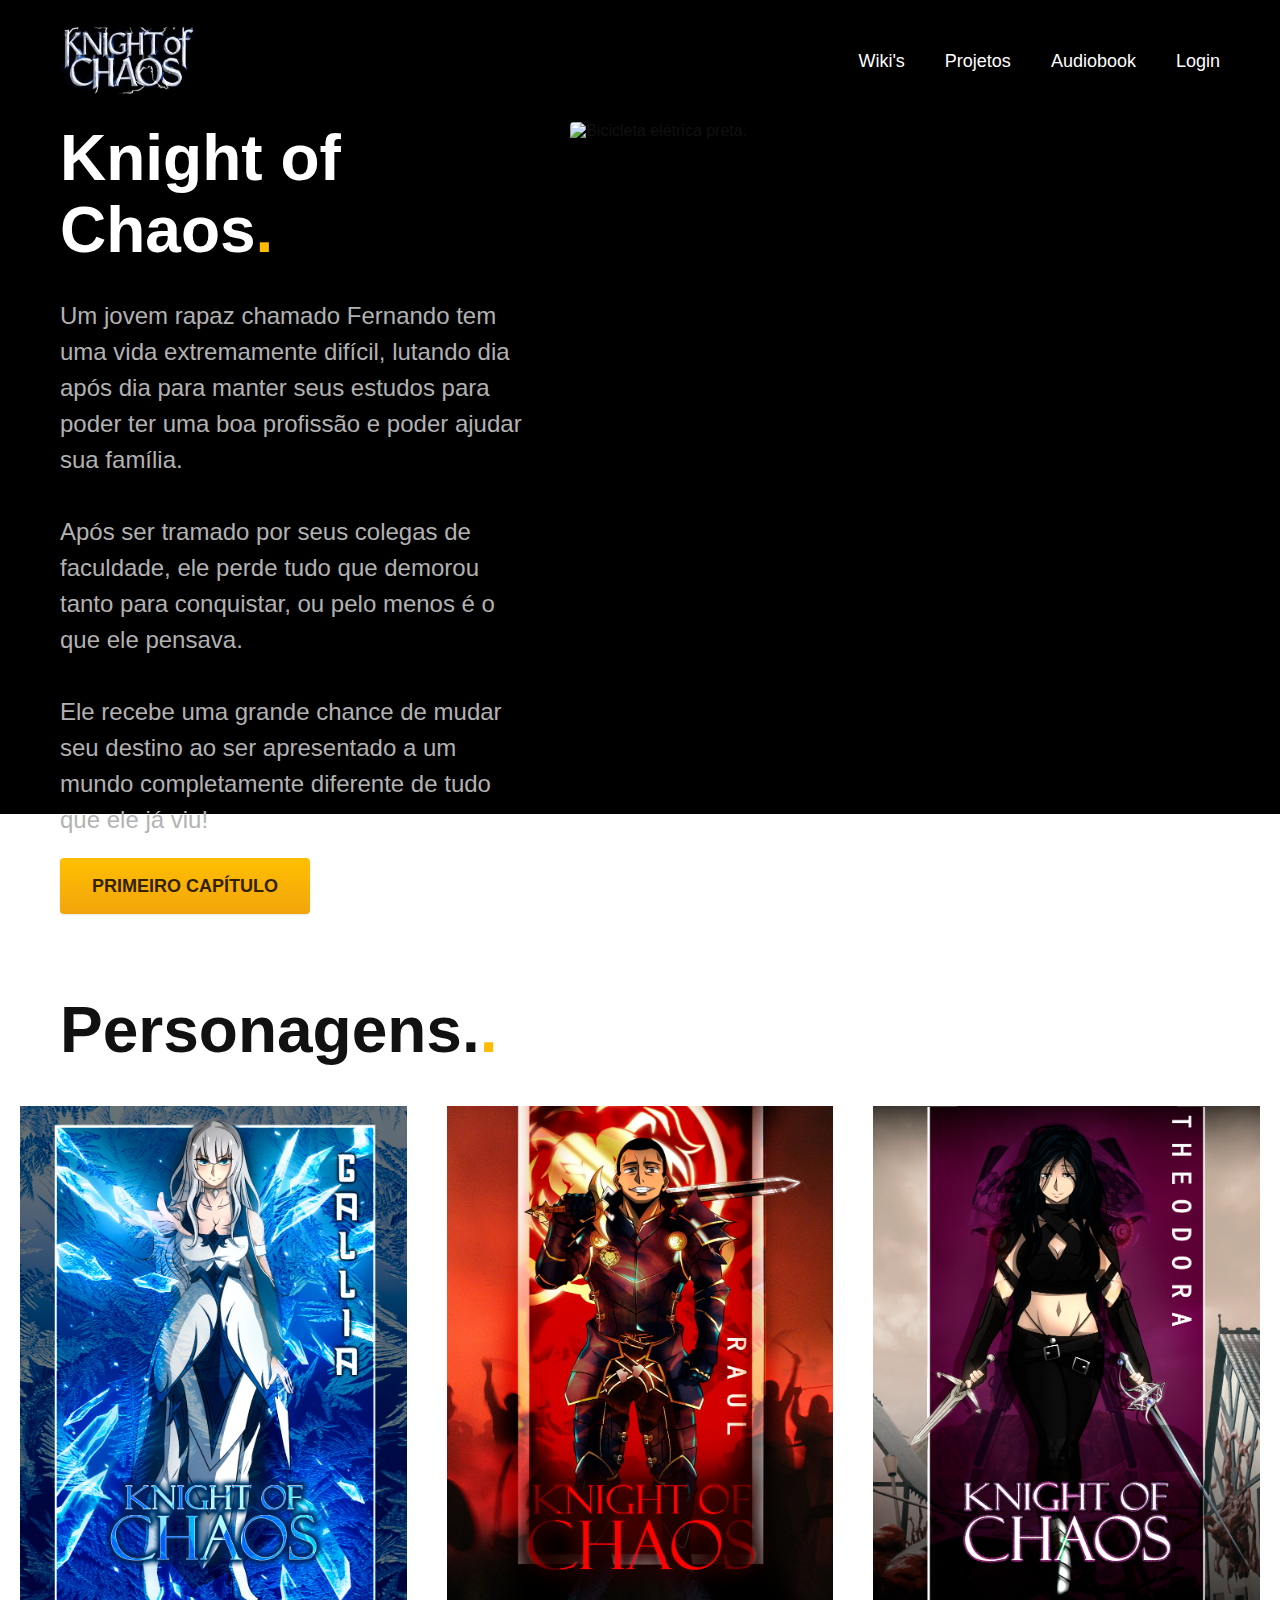
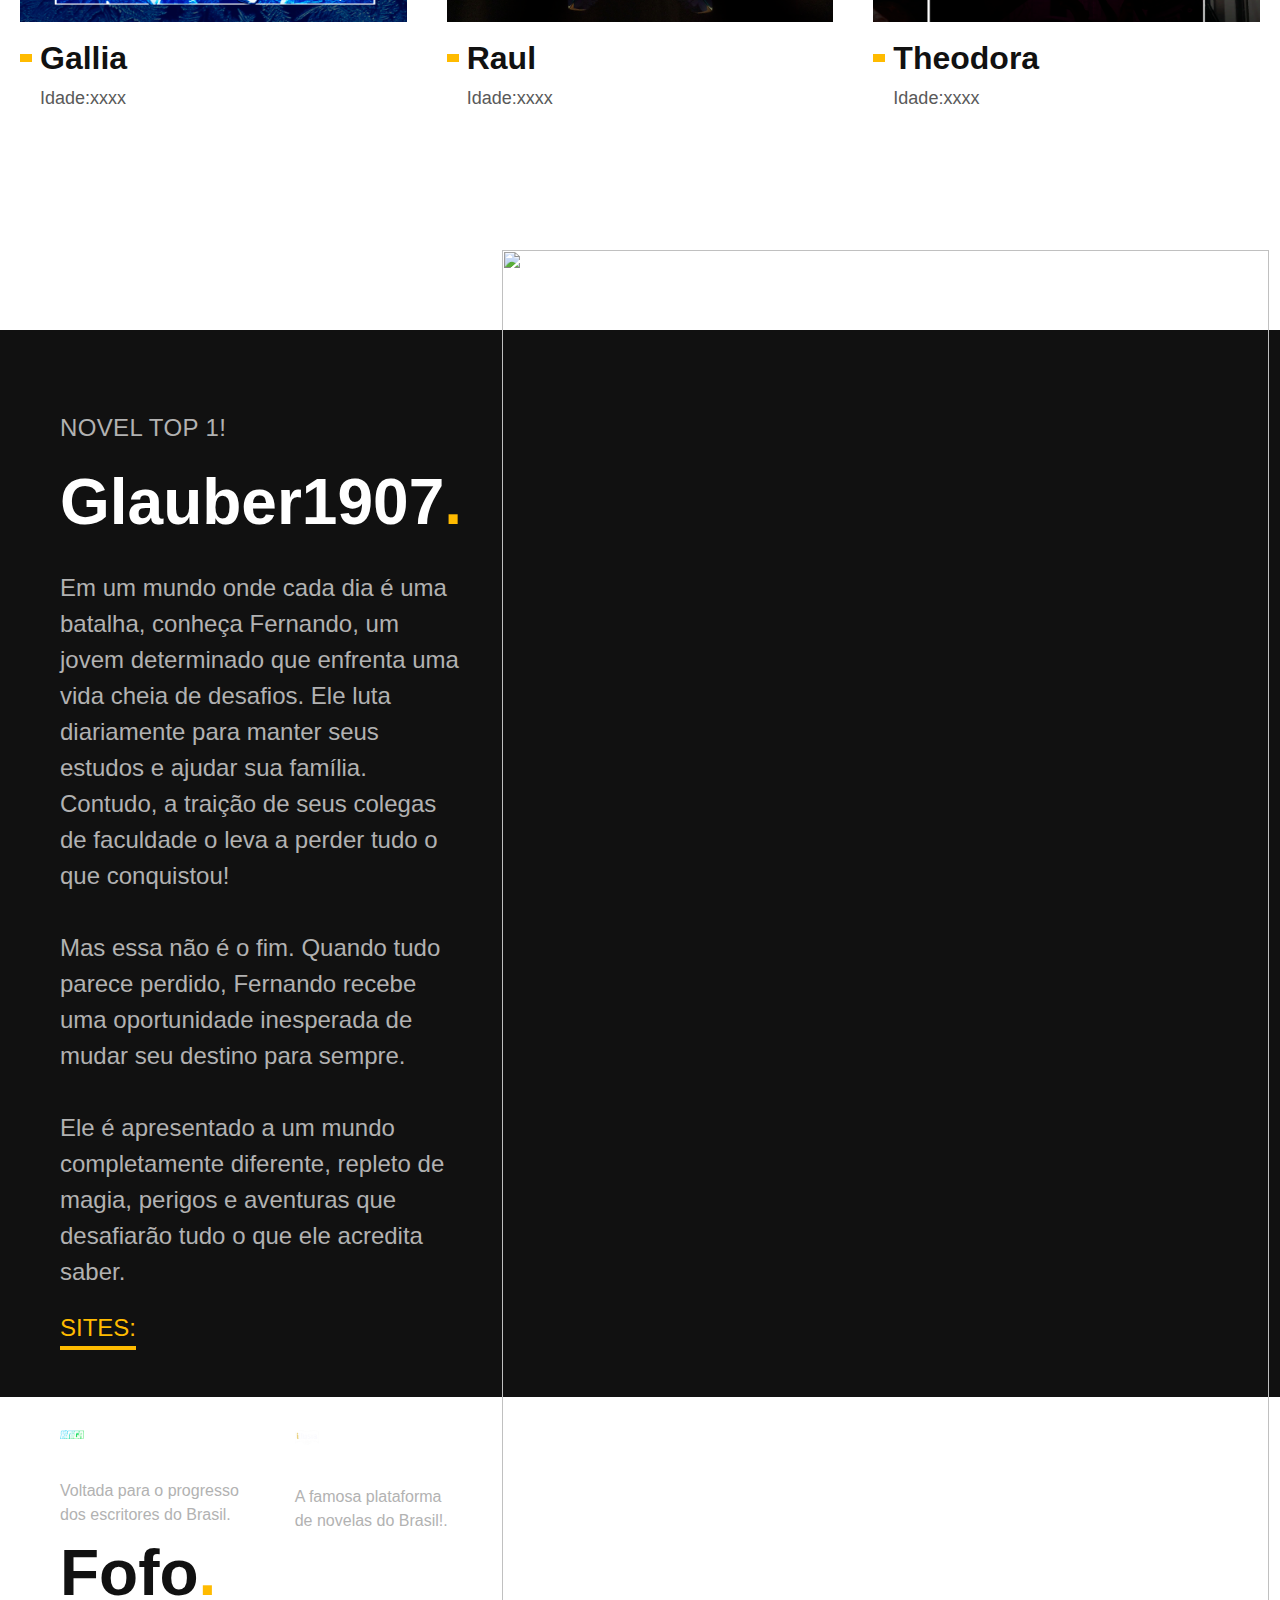
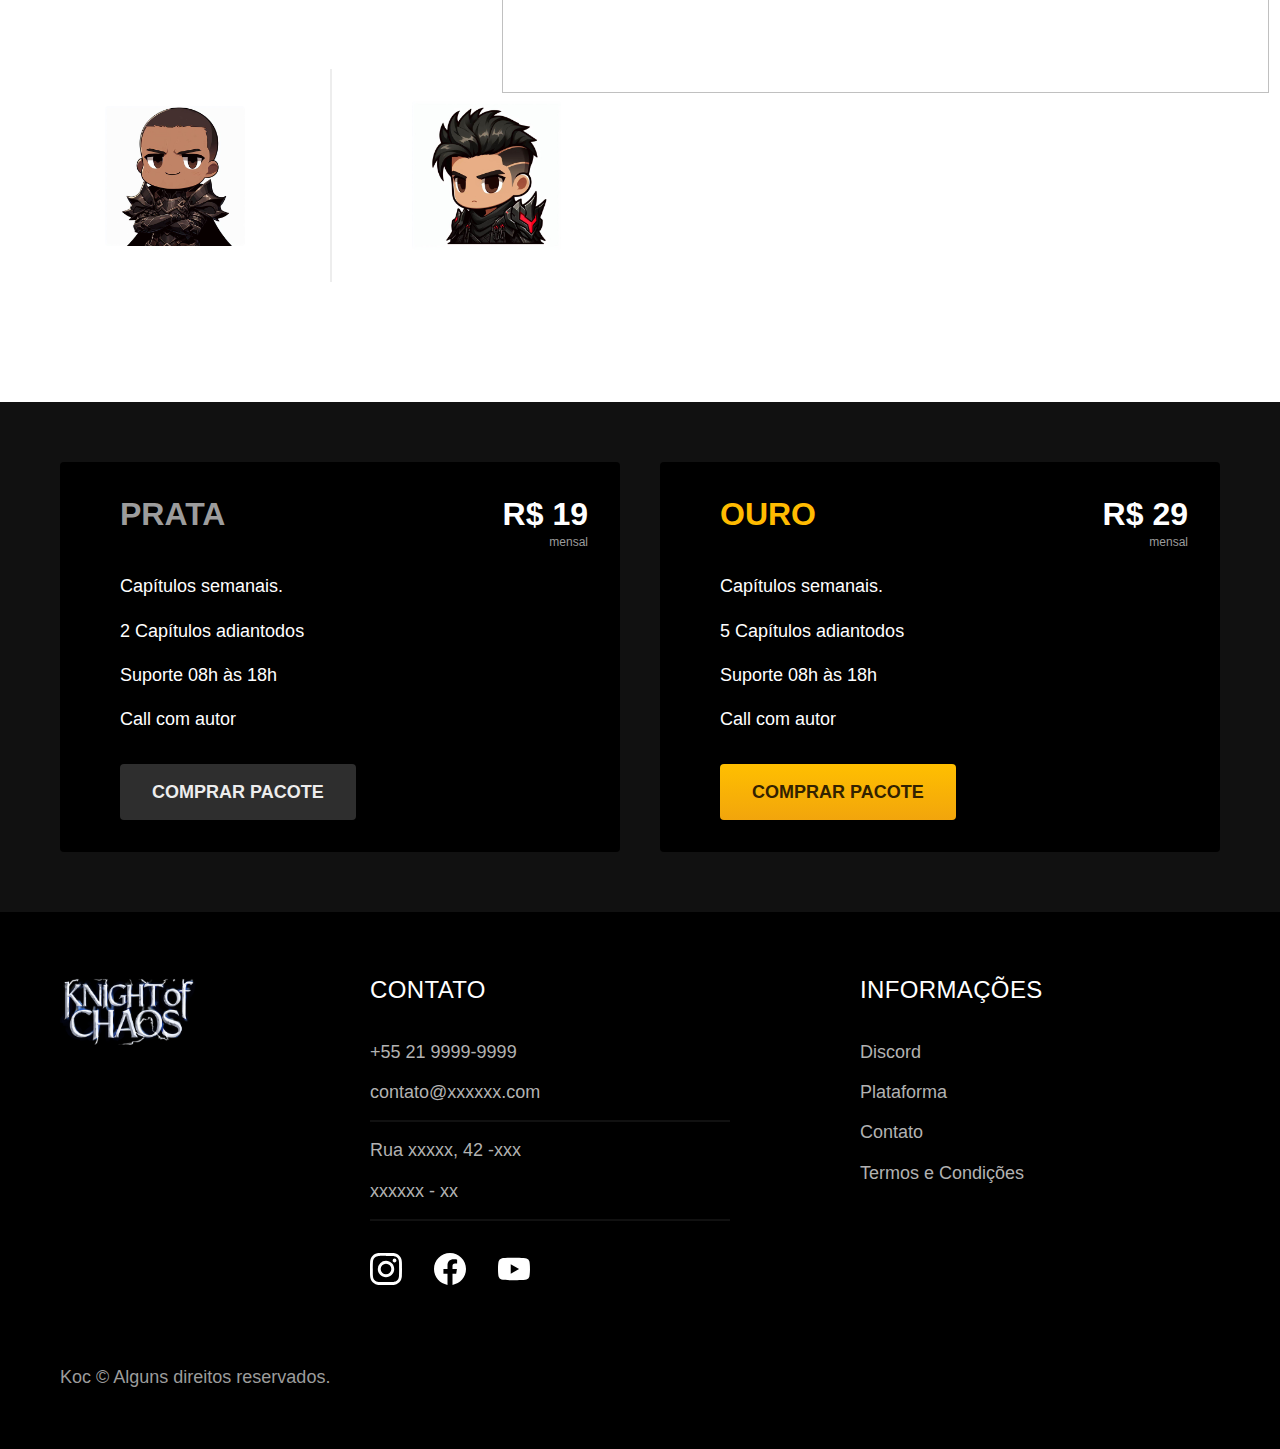
==== Arruda-front/index.html @ e704e126 "RESPONSIVO" ====
<!DOCTYPE html>
<html lang="pt-br">

<head>
  <meta charset="UTF-8">
  <meta name="viewport" content="width=device-width, initial-scale=1.0">

  <title>KOC</title>
  <meta name="description" content="Bicicletas elétricas de alta precisão e qualidade, feitas sob medida para o cliente. Explore o mundo na sua velocidade com a Bikcraft.">

  <link rel="preload" href="./css/style.css" as="style">
  <link rel="stylesheet" href="./css/style.css">
</head>

<body>
  <header class="header-bg">
    <div class="header container">
      <a href="./">
        <img src="img/KnightOfChaosLogo-2 (1).png" width="136" height="32" alt="Bikcraft">
      </a>

      <nav aria-label="primaria">
        <ul class="header-menu font-1-m cor-0">
          <li><a href="./wikis.html">Wiki's</a></li>
          <li><a href="./projetos.html">Projetos</a></li>
          <li><a href="./audiobook.html">Audiobook</a></li>
          <li><a href="./login.html"> Login</a></li>
        </ul>
      </nav>
    </div>
  </header>

  <main class="introducao-bg">
    <div class="introducao container">
      <div class="introducao-conteudo">
        <h1 class="font-1-xxl cor-0">Knight of Chaos<span class="cor-p1">.</span></h1>
        <p class="font-2-l cor-5">Um jovem rapaz chamado Fernando tem uma vida extremamente difícil, lutando dia após dia para manter seus estudos para poder ter uma boa profissão e poder ajudar sua família.
<br><br>
          Após ser tramado por seus colegas de faculdade, ele perde tudo que demorou tanto para conquistar, ou pelo menos é o que ele pensava.
          <br><br>
          Ele recebe uma grande chance de mudar seu destino ao ser apresentado a um mundo completamente diferente de tudo que ele já viu!</p>
        <a class="botao" href="https://illusia.com.br/story/koc-knight-of-chaos/koc-capitulo-01/">Primeiro capítulo</a>
      </div>
      <picture>
        <source media="(max-width: 800px)" srcset="">
        <img src="img/KnightOfChaosCapafix2.png" width="1280" height="1600" alt="Bicicleta elétrica preta.">
      </picture>
    </div>
  </main>

  <article class="bac-lista">
    <h2 class="container font-1-xxl">Personagens.<span class="cor-p1">.</span></h2>

    <ul>
      <li>
        <a href="./Gallia.html">
          <img src="img/gallia_2_1_pronto.png" alt="Bicicleta preta" width="920" height="1040">
          <h3 class="font-1-xl">Gallia</h3>
          <span class="font-2-m cor-8">Idade:xxxx</span>
        </a>
      </li>
      <li>
        <a href="./Raul.html">
          <img src="img/pronto.png" alt="Bicicleta preta" width="920" height="1040">
          <h3 class="font-1-xl">Raul</h3>
          <span class="font-2-m cor-8">Idade:xxxx</span>
        </a>
      </li>
      <li>
        <a href="./theodora.html">
          <img src="img/theodora_-_pronto.png" width="920" height="1040">
          <h3 class="font-1-xl">Theodora</h3>
          <span class="font-2-m cor-8">Idade:xxxx</span>
        </a>
      </li>
    </ul>
  </article>

  <article class="tecnologia-bg">
    <div class="tecnologia container">
      <div class="tecnologia-conteudo">
        <span class="font-2-l-b cor-5">Novel top 1!</span>
        <h2 class="font-1-xxl cor-0">Glauber1907<span class="cor-p1">.</span></h2>
        <p class="font-2-l cor-5">Em um mundo onde cada dia é uma batalha, conheça Fernando, um jovem determinado que enfrenta uma vida cheia de desafios. Ele luta diariamente para manter seus estudos e ajudar sua família. Contudo, a traição de seus colegas de faculdade o leva a perder tudo o que conquistou!
<br><br>
          Mas essa não é o fim. Quando tudo parece perdido, Fernando recebe uma oportunidade inesperada de mudar seu destino para sempre.
          <br><br>
          Ele é apresentado a um mundo completamente diferente, repleto de magia, perigos e aventuras que desafiarão tudo o que ele acredita saber.</p>
        <a class="link" href="./bicicletas.html">Sites:</a>
        <div class="tecnologia-vantagens">
          <div>
            <img src="img/image copy.png" width="24" height="24" alt="">
            <h3 class="font-1-m cor-0">Kiniga</h3>
            <p class="font-2-s cor-5">Voltada para o progresso dos escritores do Brasil.</p>
          </div>
          <div>
            <img src="img/image.png" width="24" height="24" alt="">
            <h3 class="font-1-m cor-0">Illusia</h3>
            <p class="font-2-s cor-5">A famosa plataforma de novelas do Brasil!.</p>
          </div>
        </div>
      </div>
      <div class="tecnologia-imagem">
        <img src="img/Karol_totalmente_pronta.png" width="1200" height="1920" alt="">
      </div>
    </div>
  </article>

  <section class="parceiros" aria-label="Nossos Parceiros">
    <h2 class="container font-1-xxl">Fofo<span class="cor-p1">.</span></h2>

    <ul>
      <li><img src="img/Chibi_Raul.jpg" alt="Raul" width="140" height="38"></li>
      <li><img src="img/Chibi_Fernando.jpg" alt="fer" width="149" height="36"></li>
    </ul>
  </section>
  <article class="seguros-bg">
    <div class="seguros container">
      <div class="seguros-item">
        <h3 class="font-1-xl cor-6">PRATA</h3>
        <span class="font-1-xl cor-0">R$ 19 <span class="font-1-xs cor-6">mensal</span></span>
        <ul class="font-2-m cor-0">
          <li>Capítulos semanais.</li>
          <li> 2 Capítulos adiantodos</li>
          <li>Suporte 08h às 18h</li>
          <li>Call com autor</li>
        </ul>
        <a class="botao secundario" href="./orcamento.html">Comprar pacote</a>
      </div>

      <div class="seguros-item">
        <h3 class="font-1-xl cor-p1">OURO</h3>
        <span class="font-1-xl cor-0">R$ 29 <span class="font-1-xs cor-6">mensal</span></span>
        <ul class="font-2-m cor-0">
          <li>Capítulos semanais.</li>
          <li>5 Capítulos adiantodos</li>
          <li>Suporte 08h às 18h</li>
          <li>Call com autor</li>
        </ul>
        <a class="botao" href="./orcamento.html">Comprar pacote</a>
      </div>
    </div>
  </article>

  <footer class="footer-bg">
    <div class="footer container">
      <img src="img/KnightOfChaosLogo-2 (1).png" width="136" height="32" alt="Bikcraft">
      <div class="footer-contato">
        <h3 class="font-2-l-b cor-0">Contato</h3>
        <ul class="font-2-m cor-5">
          <li><a href="tel:+552199999999">+55 21 9999-9999</a></li>
          <li><a href="xxxxxxxx@xxxxx.com">contato@xxxxxx.com</a></li>
          <li>Rua xxxxx, 42 -xxx</li>
          <li>xxxxxx - xx</li>
        </ul>
        <div class="footer-redes">
          <a href="./">
            <img src="./img/redes/instagram.svg" width="32" height="32" alt="Instagram">
          </a>
          <a href="./">
            <img src="./img/redes/facebook.svg" width="32" height="32" alt="Facebook">
          </a>
          <a href="./">
            <img src="./img/redes/youtube.svg" width="32" height="32" alt="Youtube">
          </a>
        </div>
      </div>
      <div class="footer-informacoes">
        <h3 class="font-2-l-b cor-0">Informações</h3>
        <nav>
          <ul class="font-1-m cor-5">
            <li><a href="./Discord.html">Discord</a></li>
            <li><a href="./Plataforma.html">Plataforma</a></li>
            <li><a href="./contato.html">Contato</a></li>
            <li><a href="./termos.html">Termos e Condições</a></li>
          </ul>
        </nav>
      </div>
      <p class="footer-copy font-2-m cor-6">Koc © Alguns direitos reservados.</p>
    </div>
  </footer>
</body>

</html>
---- Arruda-front/css/style.css ----
@import "./global/global.css";
@import "./utilidades/tipografia.css";
@import "./utilidades/cores.css";

@import "./global/header.css";
@import "./global/footer.css";

/* Utilidades */
@import "./utilidades/componentes.css";
@import "./utilidades/formulario.css";

/* Home */
@import "./home/introducao.css";
@import "./home/tecnologia.css";
@import "./home/parceiros.css";
@import "./home/depoimento.css";

/* Bicicletas */
@import "./bac/bac-lista.css";


/* Seguros */
@import "pacote/pacote.css";
---- Arruda-front/css/style.css ----
@import "./global/global.css";
@import "./utilidades/tipografia.css";
@import "./utilidades/cores.css";

@import "./global/header.css";
@import "./global/footer.css";

/* Utilidades */
@import "./utilidades/componentes.css";
@import "./utilidades/formulario.css";

/* Home */
@import "./home/introducao.css";
@import "./home/tecnologia.css";
@import "./home/parceiros.css";
@import "./home/depoimento.css";

/* Bicicletas */
@import "./bac/bac-lista.css";


/* Seguros */
@import "pacote/pacote.css";
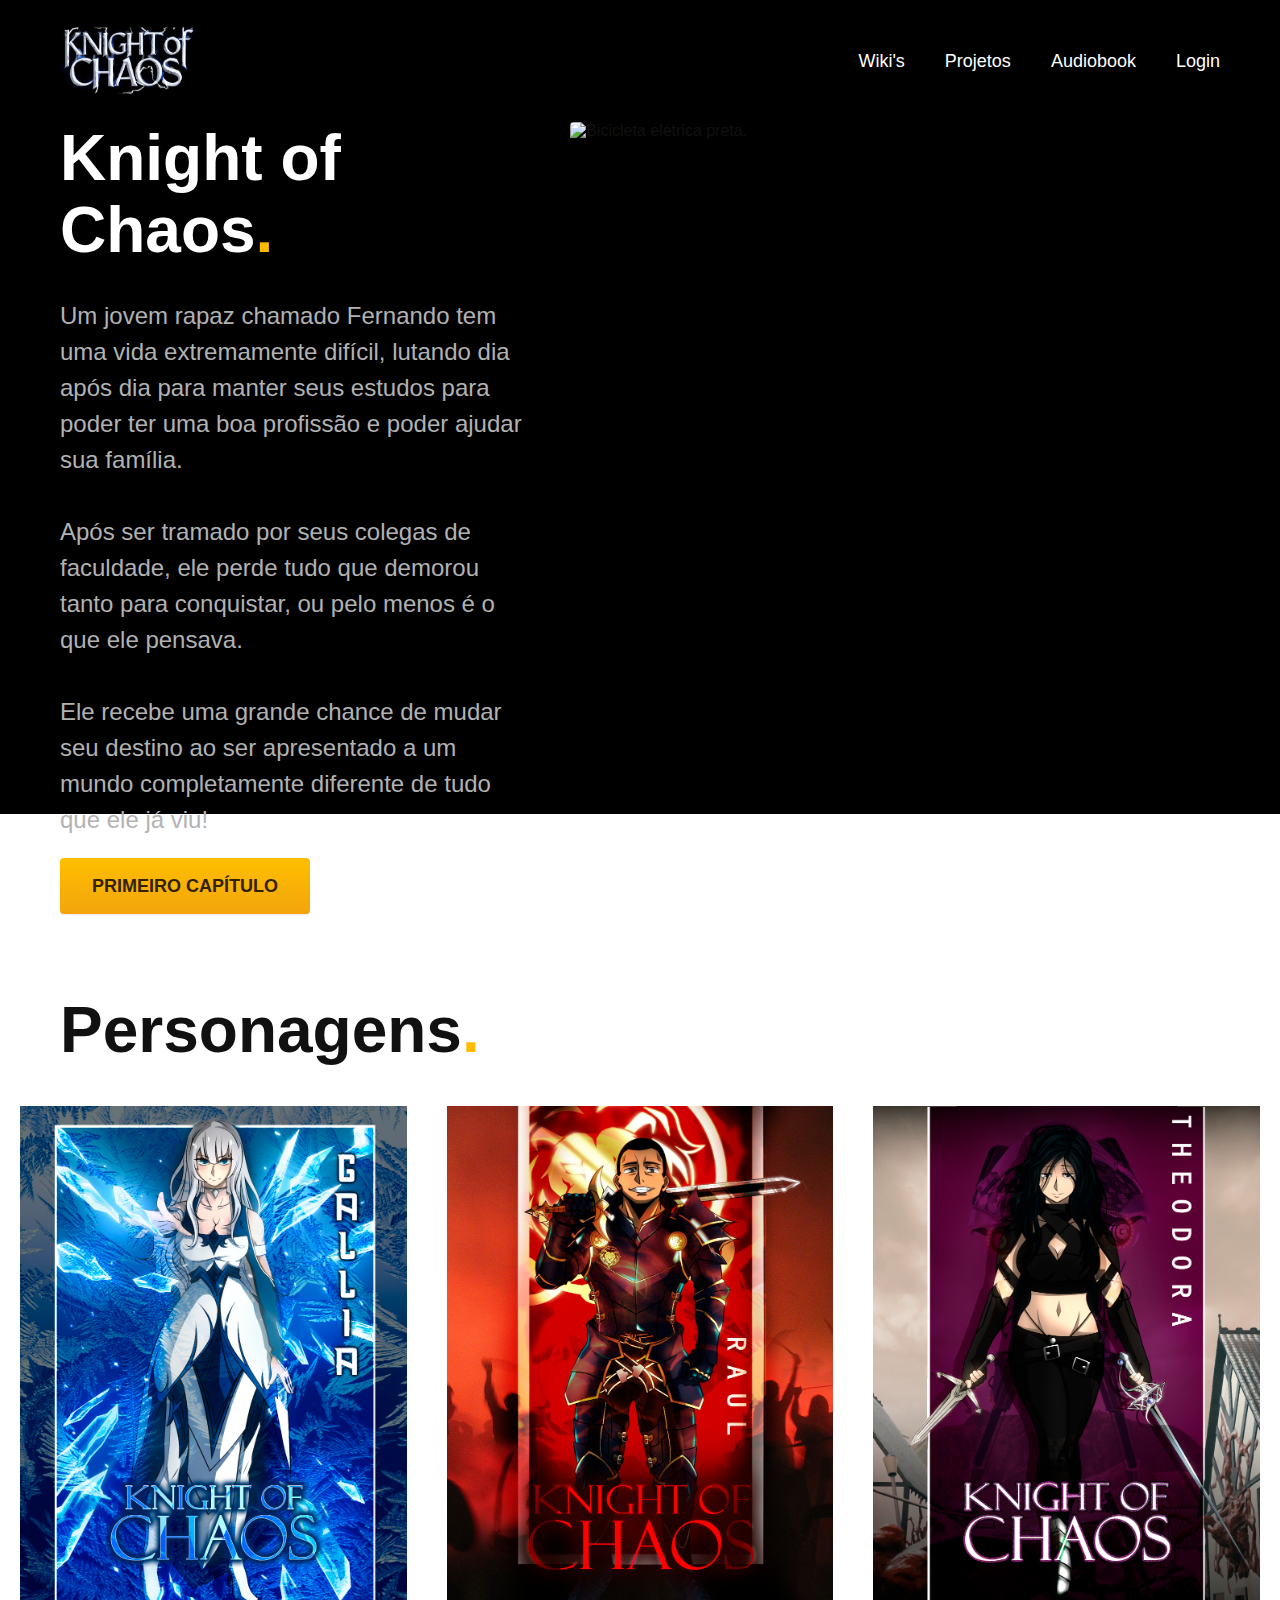
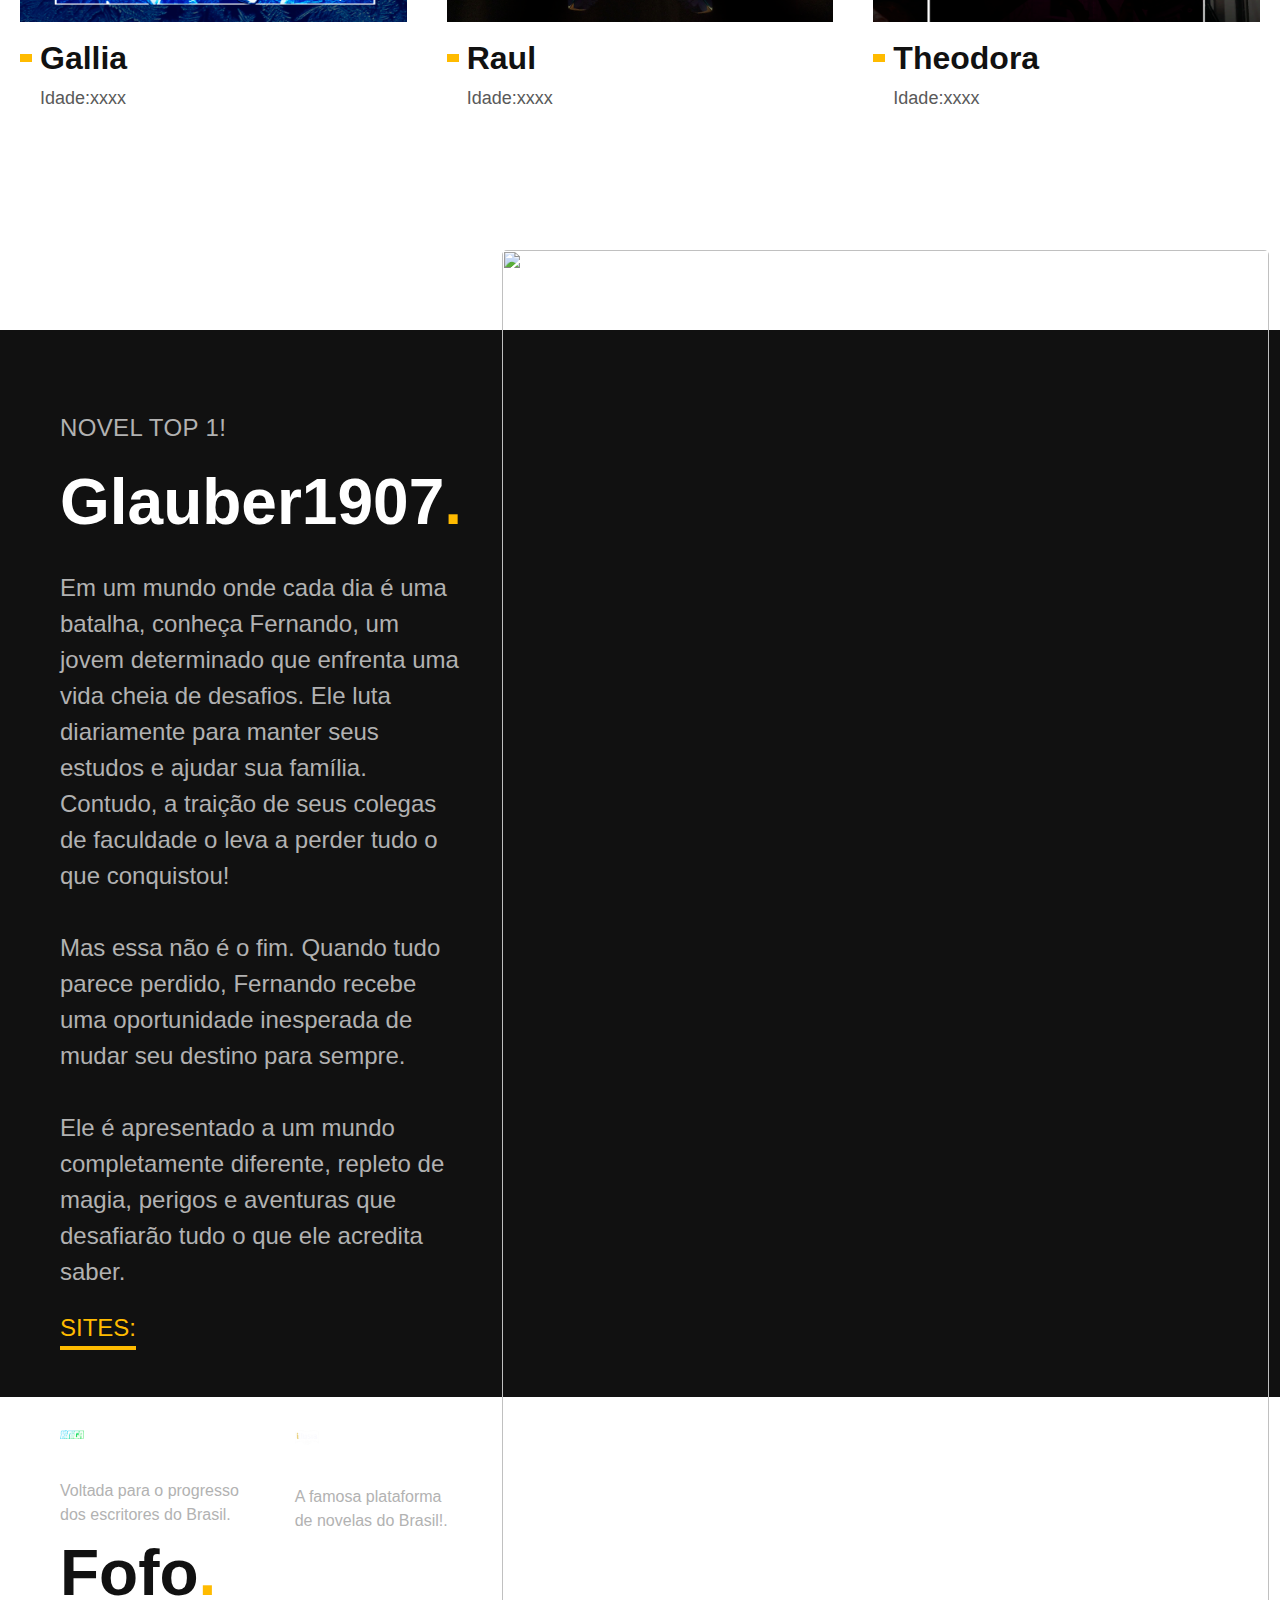
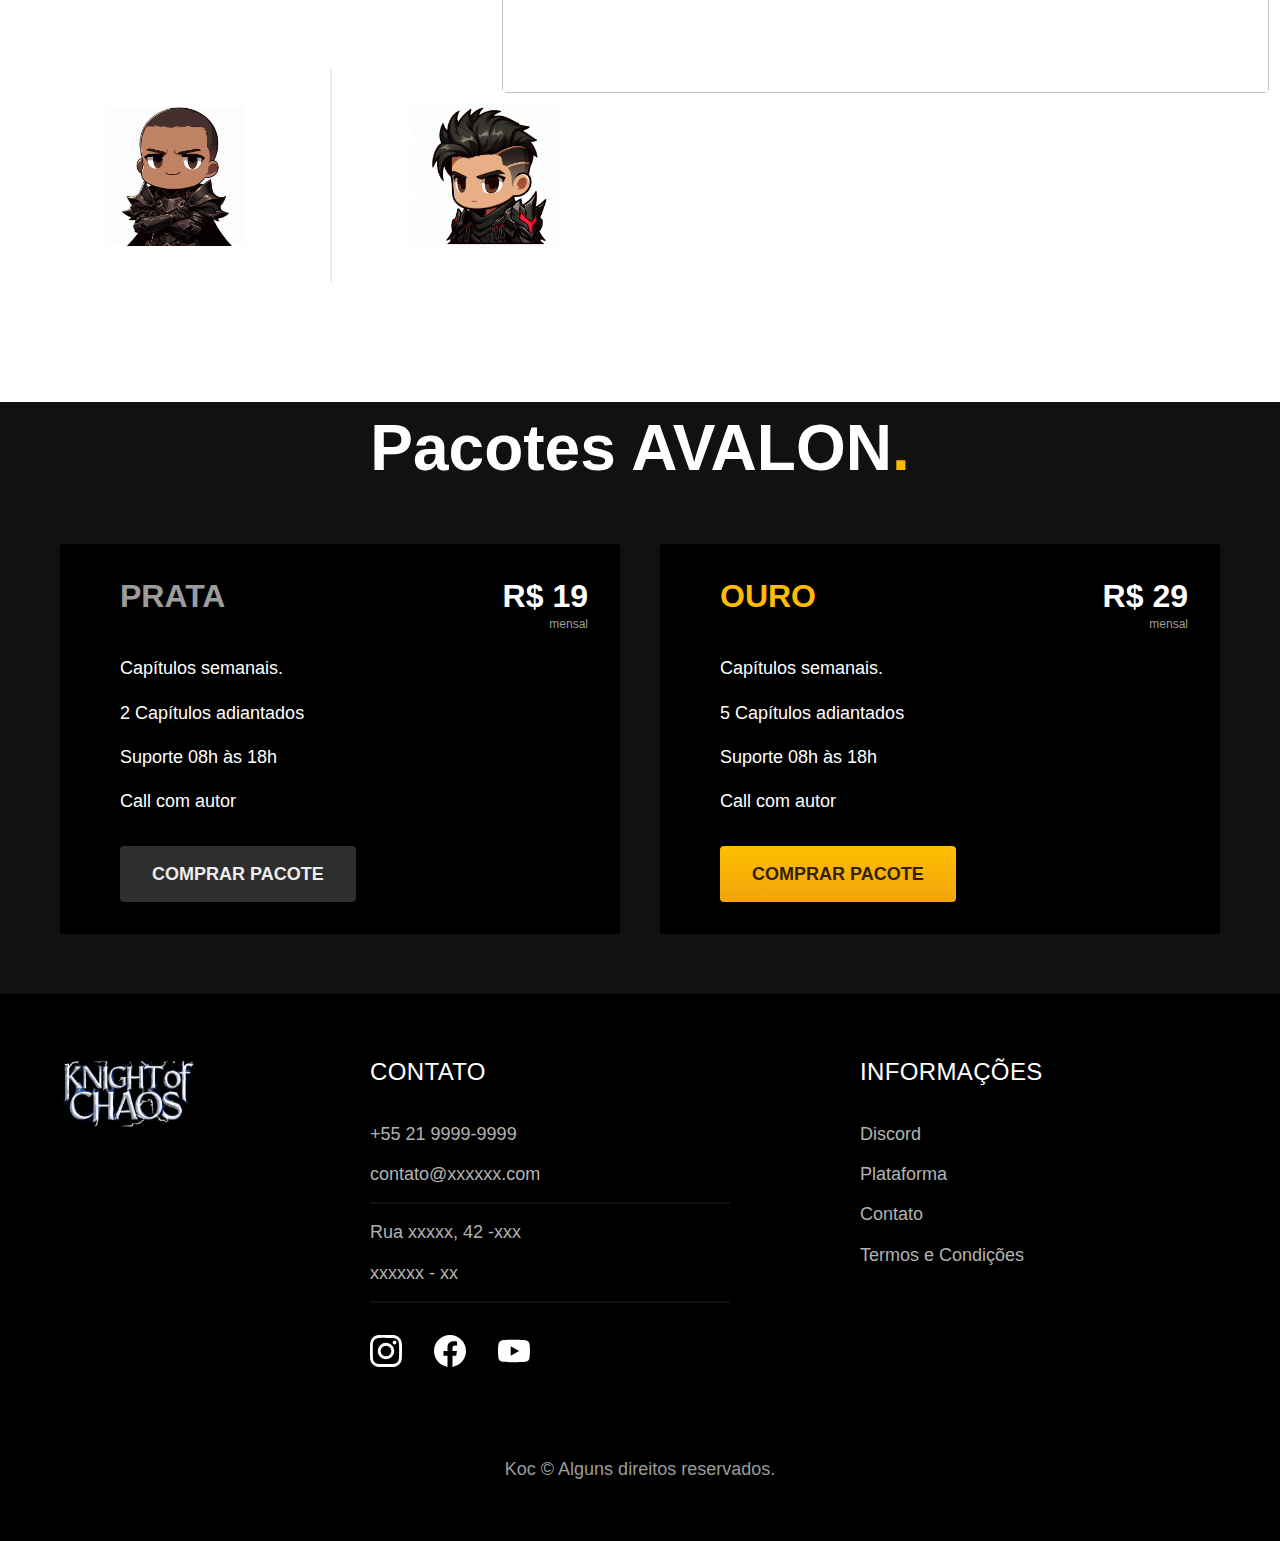
==== commit 738e1639: "." ====
--- a/Arruda-front/index.html
+++ b/Arruda-front/index.html
@@ -6,7 +6,7 @@
   <meta name="viewport" content="width=device-width, initial-scale=1.0">
 
   <title>KOC</title>
-  <meta name="description" content="Bicicletas elétricas de alta precisão e qualidade, feitas sob medida para o cliente. Explore o mundo na sua velocidade com a Bikcraft.">
+  <meta name="description" content="">
 
   <link rel="preload" href="./css/style.css" as="style">
   <link rel="stylesheet" href="./css/style.css">
@@ -41,15 +41,19 @@
           Ele recebe uma grande chance de mudar seu destino ao ser apresentado a um mundo completamente diferente de tudo que ele já viu!</p>
         <a class="botao" href="https://illusia.com.br/story/koc-knight-of-chaos/koc-capitulo-01/">Primeiro capítulo</a>
       </div>
-      <picture>
+      <picture class="p-img-1">
         <source media="(max-width: 800px)" srcset="">
         <img src="img/KnightOfChaosCapafix2.png" width="1280" height="1600" alt="Bicicleta elétrica preta.">
+       </picture>
+       <picture class="p-img">
+        <source class="img-1" media="(max-width: 800px)" srcset="">
+        <img src="css/KnightOfChaosBannerfix.png" alt="Bicicleta elétrica preta.">
       </picture>
     </div>
   </main>
 
   <article class="bac-lista">
-    <h2 class="container font-1-xxl">Personagens.<span class="cor-p1">.</span></h2>
+    <h2 class="container font-1-xxl">Personagens<span class="cor-p1">.</span></h2>
 
     <ul>
       <li>
@@ -108,20 +112,22 @@
 
   <section class="parceiros" aria-label="Nossos Parceiros">
     <h2 class="container font-1-xxl">Fofo<span class="cor-p1">.</span></h2>
-
+   
     <ul>
       <li><img src="img/Chibi_Raul.jpg" alt="Raul" width="140" height="38"></li>
       <li><img src="img/Chibi_Fernando.jpg" alt="fer" width="149" height="36"></li>
     </ul>
   </section>
   <article class="seguros-bg">
+    <h1 class="font-1-xxl cor-0 text">Pacotes AVALON<span class="cor-p1">.</span></h1>
     <div class="seguros container">
+    
       <div class="seguros-item">
         <h3 class="font-1-xl cor-6">PRATA</h3>
         <span class="font-1-xl cor-0">R$ 19 <span class="font-1-xs cor-6">mensal</span></span>
         <ul class="font-2-m cor-0">
           <li>Capítulos semanais.</li>
-          <li> 2 Capítulos adiantodos</li>
+          <li> 2 Capítulos adiantados</li>
           <li>Suporte 08h às 18h</li>
           <li>Call com autor</li>
         </ul>
@@ -133,7 +139,7 @@
         <span class="font-1-xl cor-0">R$ 29 <span class="font-1-xs cor-6">mensal</span></span>
         <ul class="font-2-m cor-0">
           <li>Capítulos semanais.</li>
-          <li>5 Capítulos adiantodos</li>
+          <li>5 Capítulos adiantados</li>
           <li>Suporte 08h às 18h</li>
           <li>Call com autor</li>
         </ul>
@@ -176,7 +182,7 @@
           </ul>
         </nav>
       </div>
-      <p class="footer-copy font-2-m cor-6">Koc © Alguns direitos reservados.</p>
+      <p class="footer-copy font-2-m cor-6 text">Koc © Alguns direitos reservados.</p>
     </div>
   </footer>
 </body>
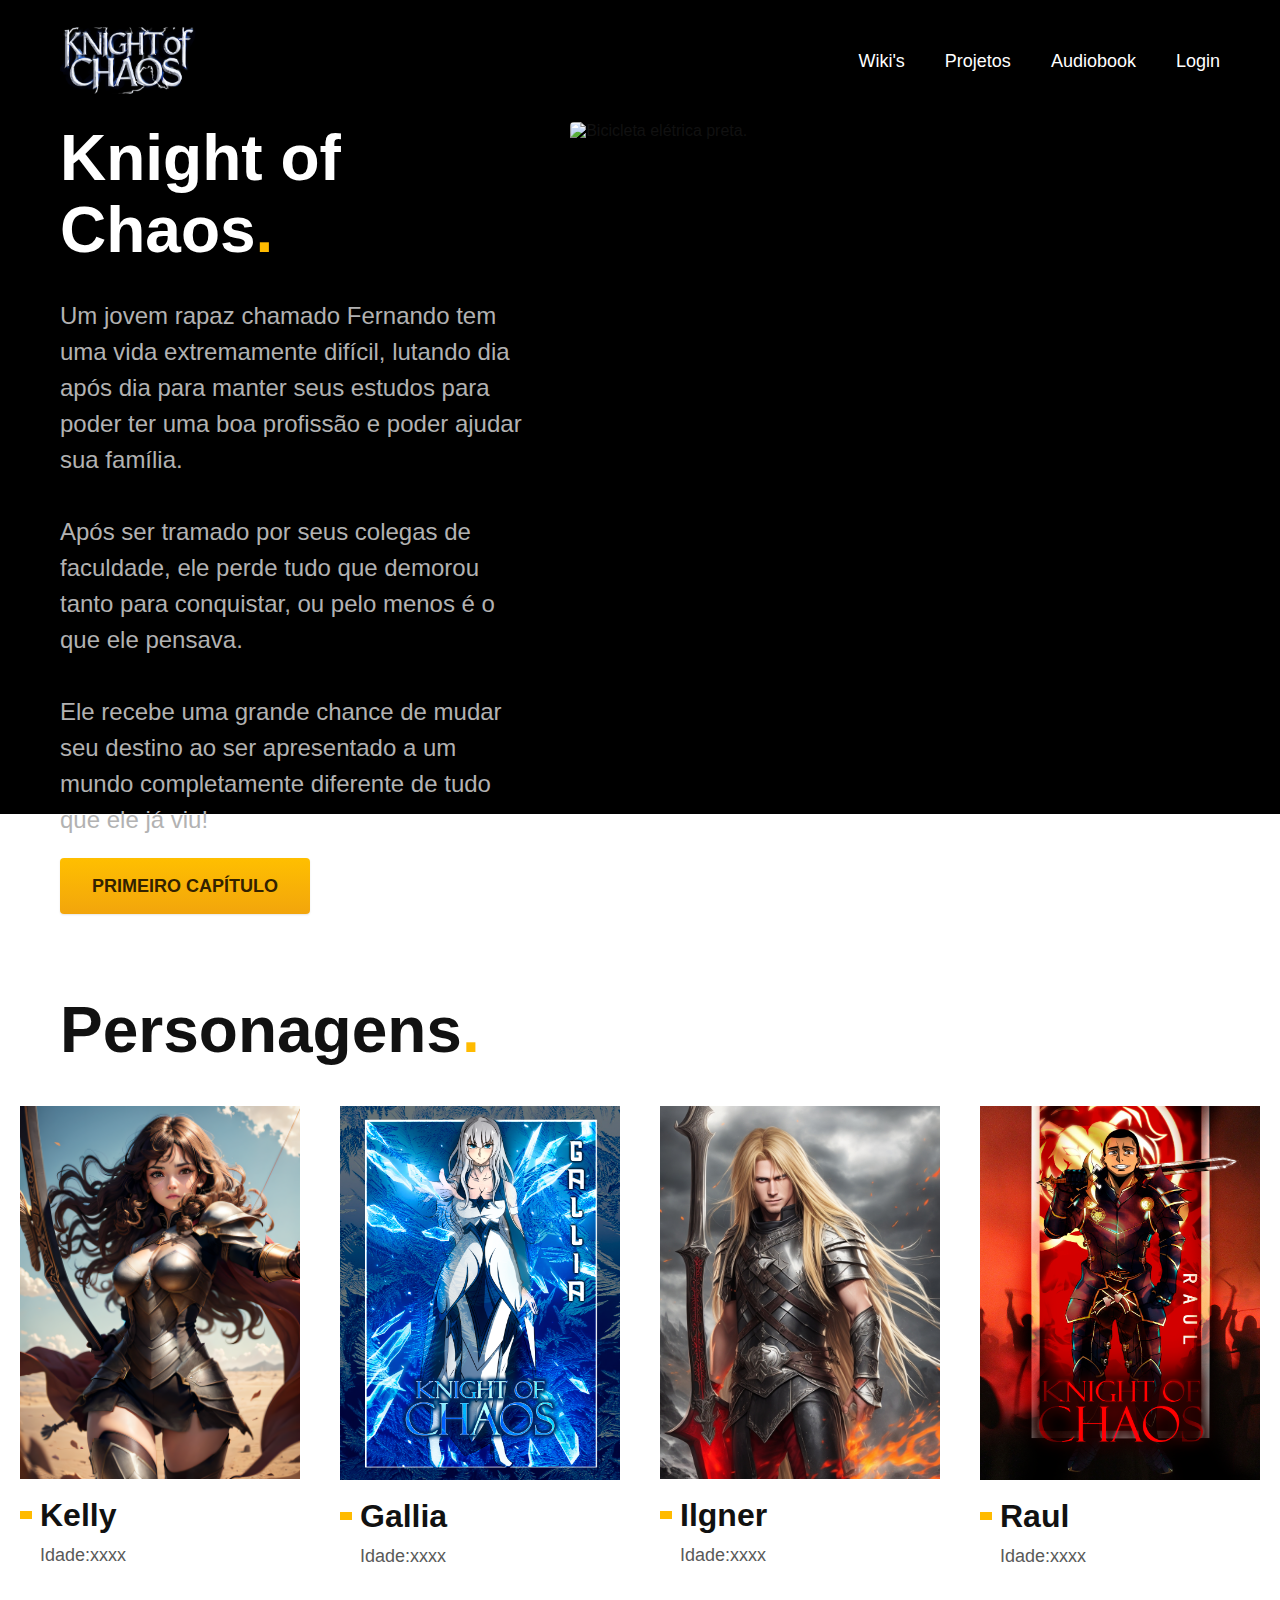
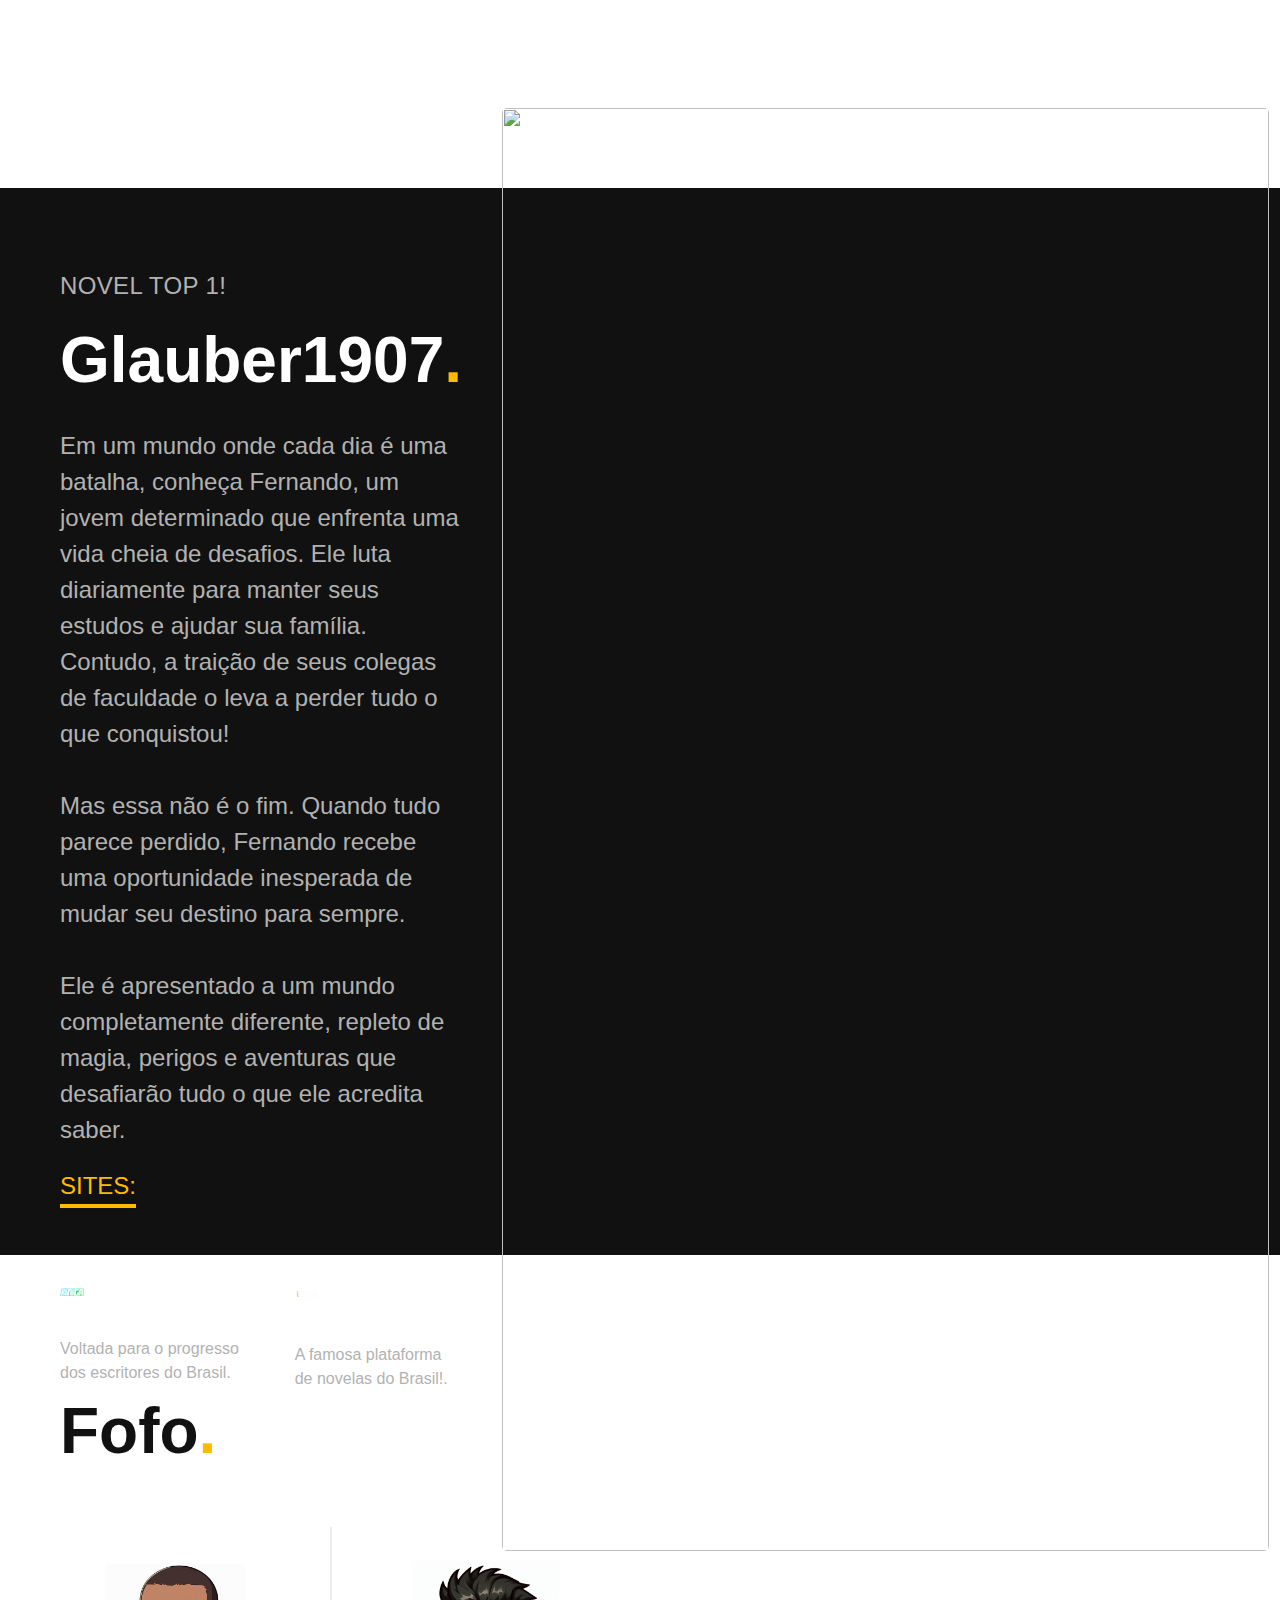
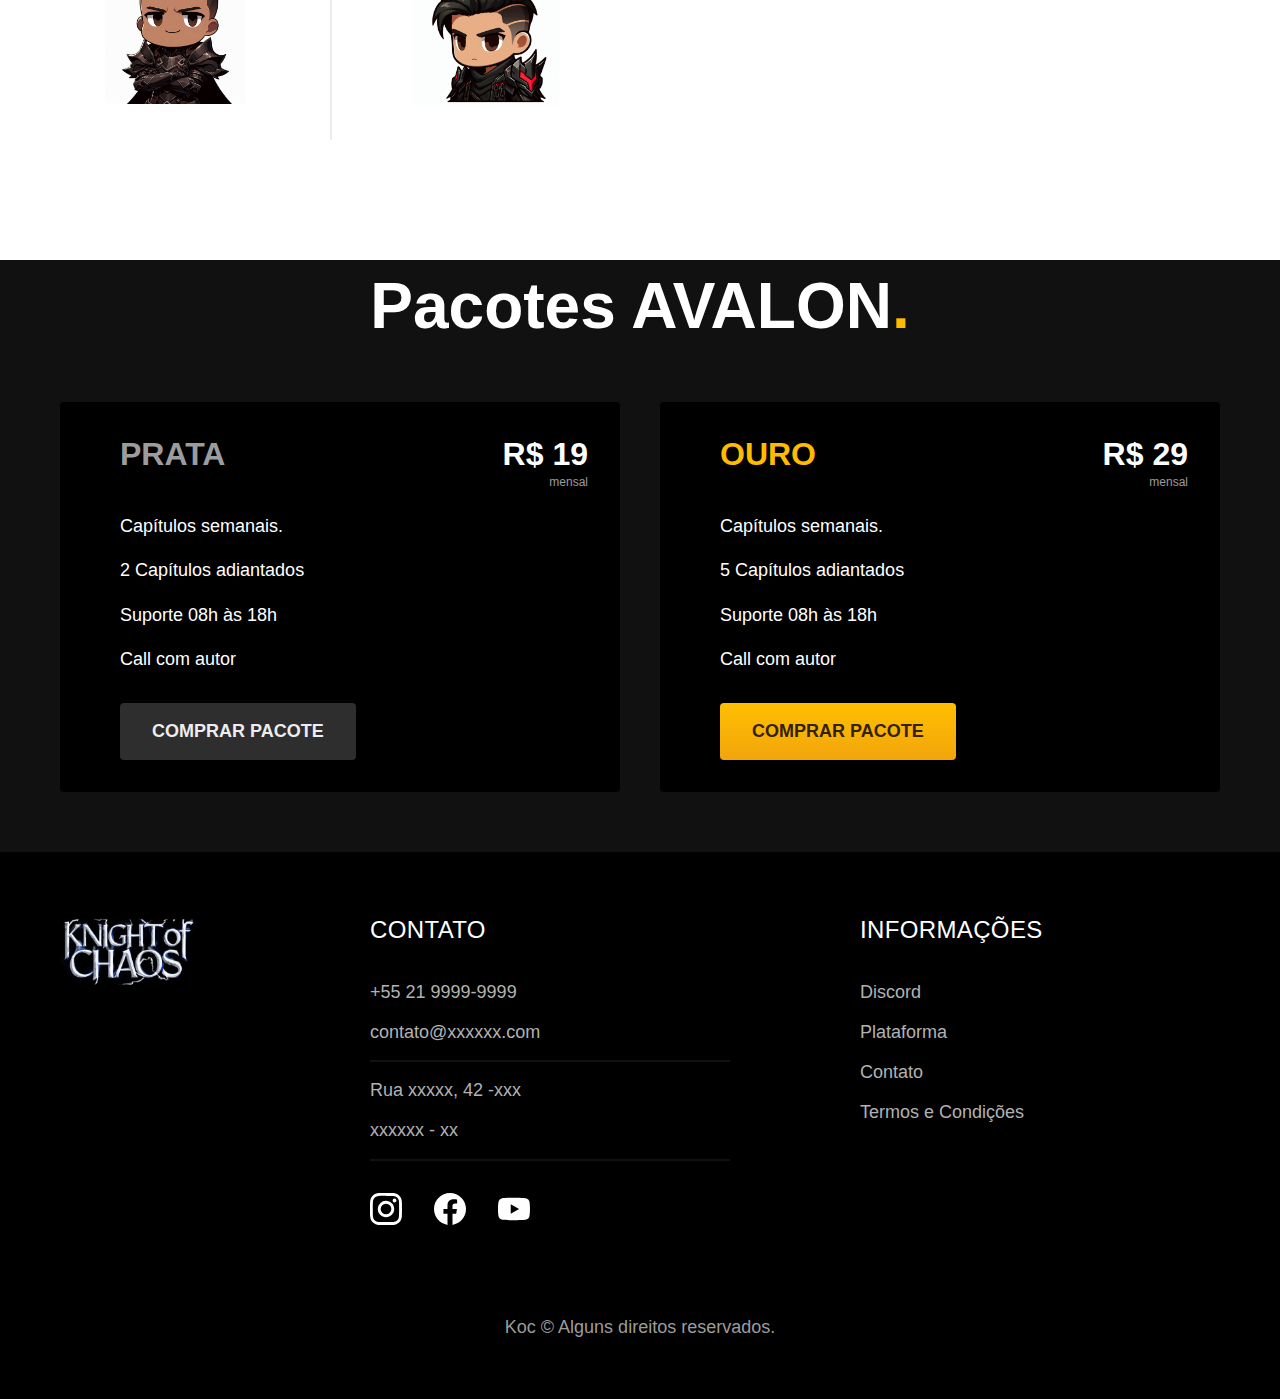
==== commit 4607f8cc: "." ====
--- a/Arruda-front/index.html
+++ b/Arruda-front/index.html
@@ -46,7 +46,7 @@
         <img src="img/KnightOfChaosCapafix2.png" width="1280" height="1600" alt="Bicicleta elétrica preta.">
        </picture>
        <picture class="p-img">
-        <source class="img-1" media="(max-width: 800px)" srcset="">
+        <source class="img" media="(max-width: 800px)" srcset="">
         <img src="css/KnightOfChaosBannerfix.png" alt="Bicicleta elétrica preta.">
       </picture>
     </div>
@@ -56,10 +56,24 @@
     <h2 class="container font-1-xxl">Personagens<span class="cor-p1">.</span></h2>
 
     <ul>
+      <li>
+        <a href="./Kelly.html">
+          <img src="css/image.png" width="920" height="1040">
+          <h3 class="font-1-xl">Kelly</h3>
+          <span class="font-2-m cor-8">Idade:xxxx</span>
+        </a>
+      </li>
       <li>
         <a href="./Gallia.html">
           <img src="img/gallia_2_1_pronto.png" alt="Bicicleta preta" width="920" height="1040">
           <h3 class="font-1-xl">Gallia</h3>
+          <span class="font-2-m cor-8">Idade:xxxx</span>
+        </a>
+      </li>
+      <li>
+        <a href="./Ilgner.html">
+          <img src="css/image copy.png" width="920" height="1040">
+          <h3 class="font-1-xl">Ilgner</h3>
           <span class="font-2-m cor-8">Idade:xxxx</span>
         </a>
       </li>
@@ -109,7 +123,6 @@
       </div>
     </div>
   </article>
-
   <section class="parceiros" aria-label="Nossos Parceiros">
     <h2 class="container font-1-xxl">Fofo<span class="cor-p1">.</span></h2>
    
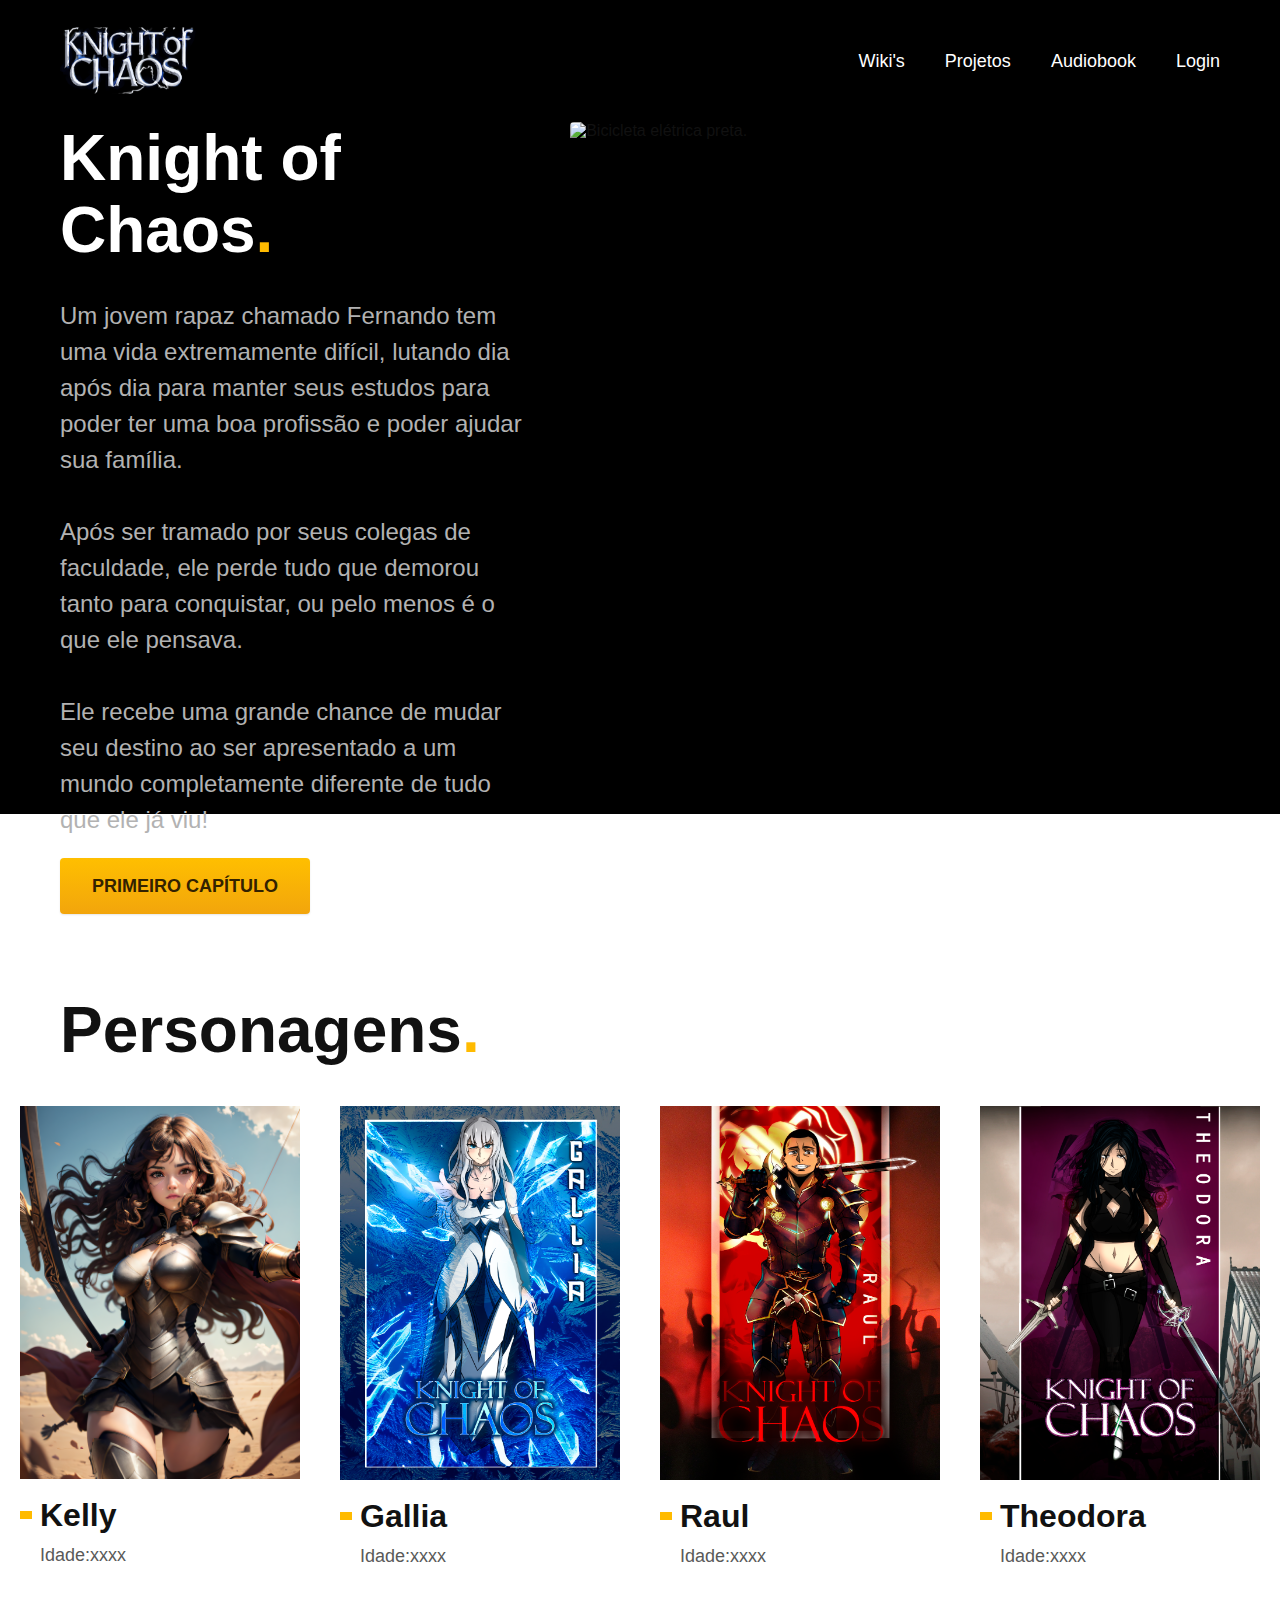
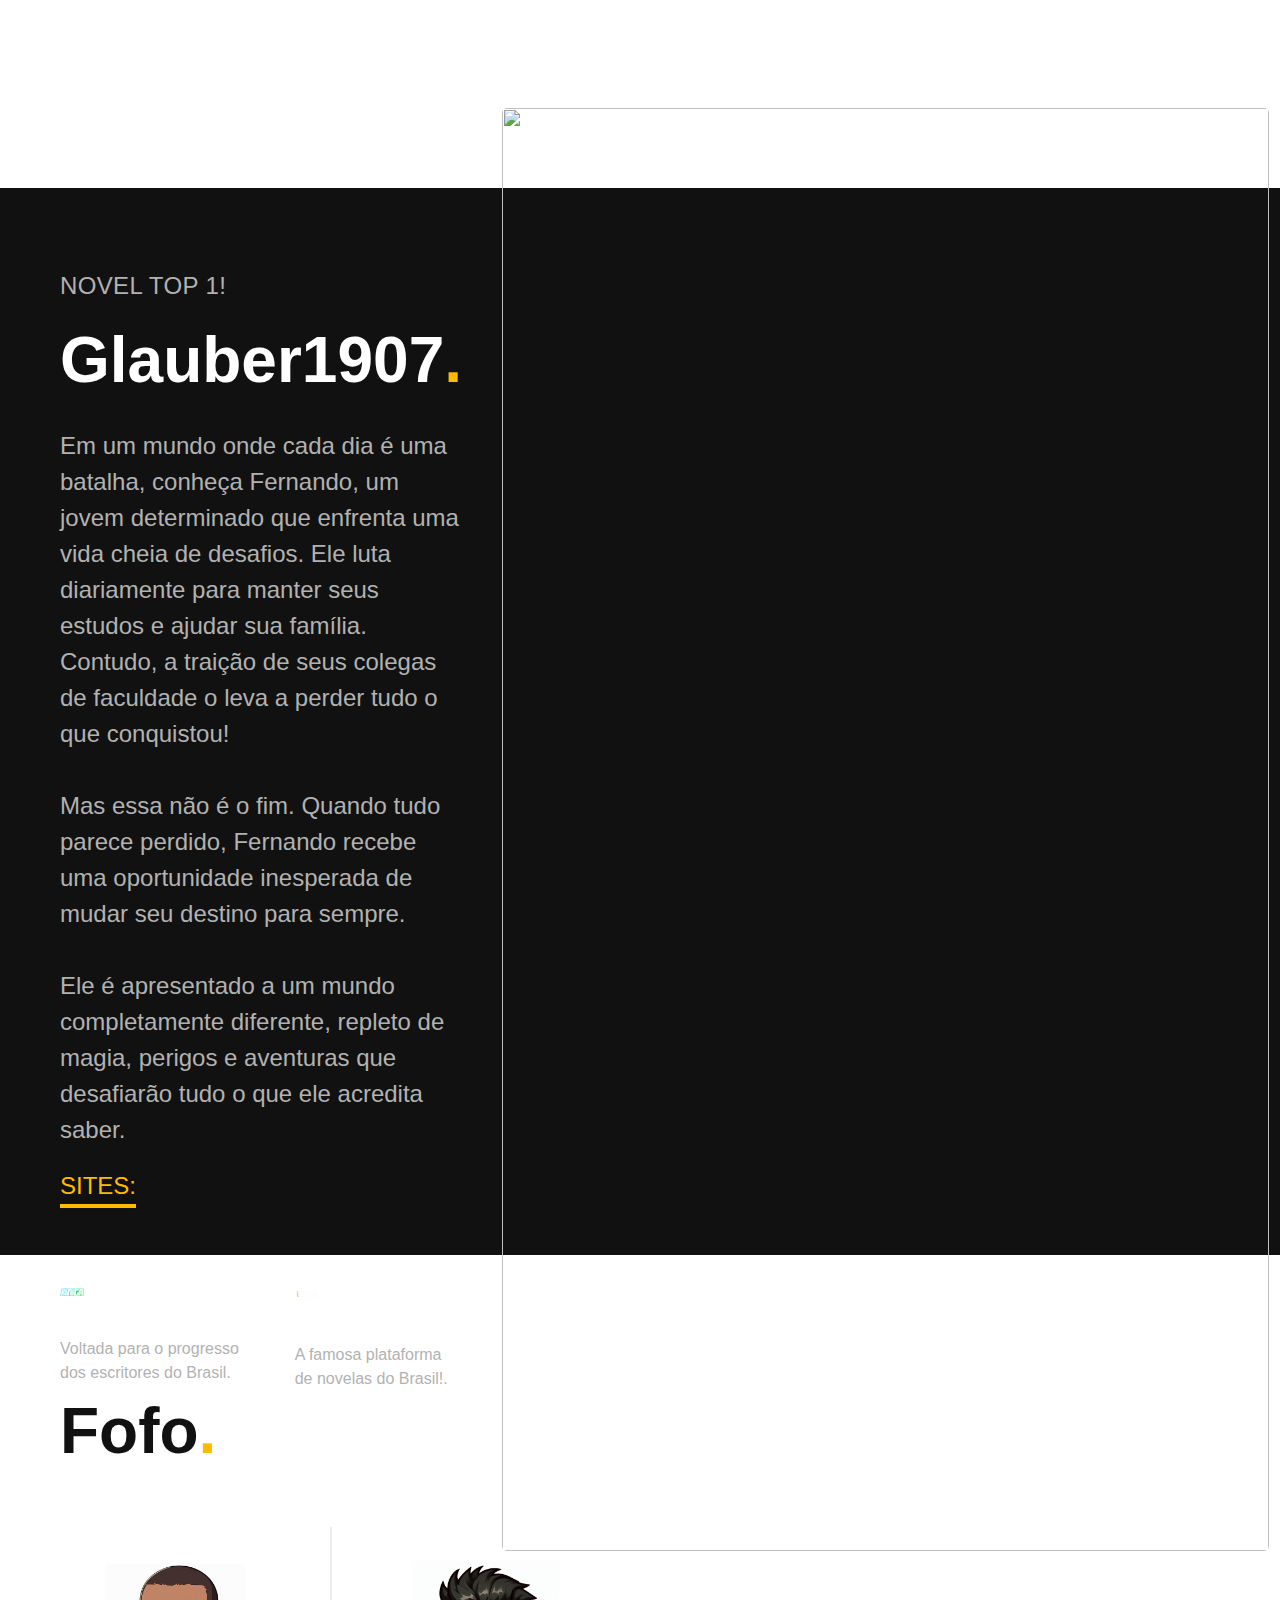
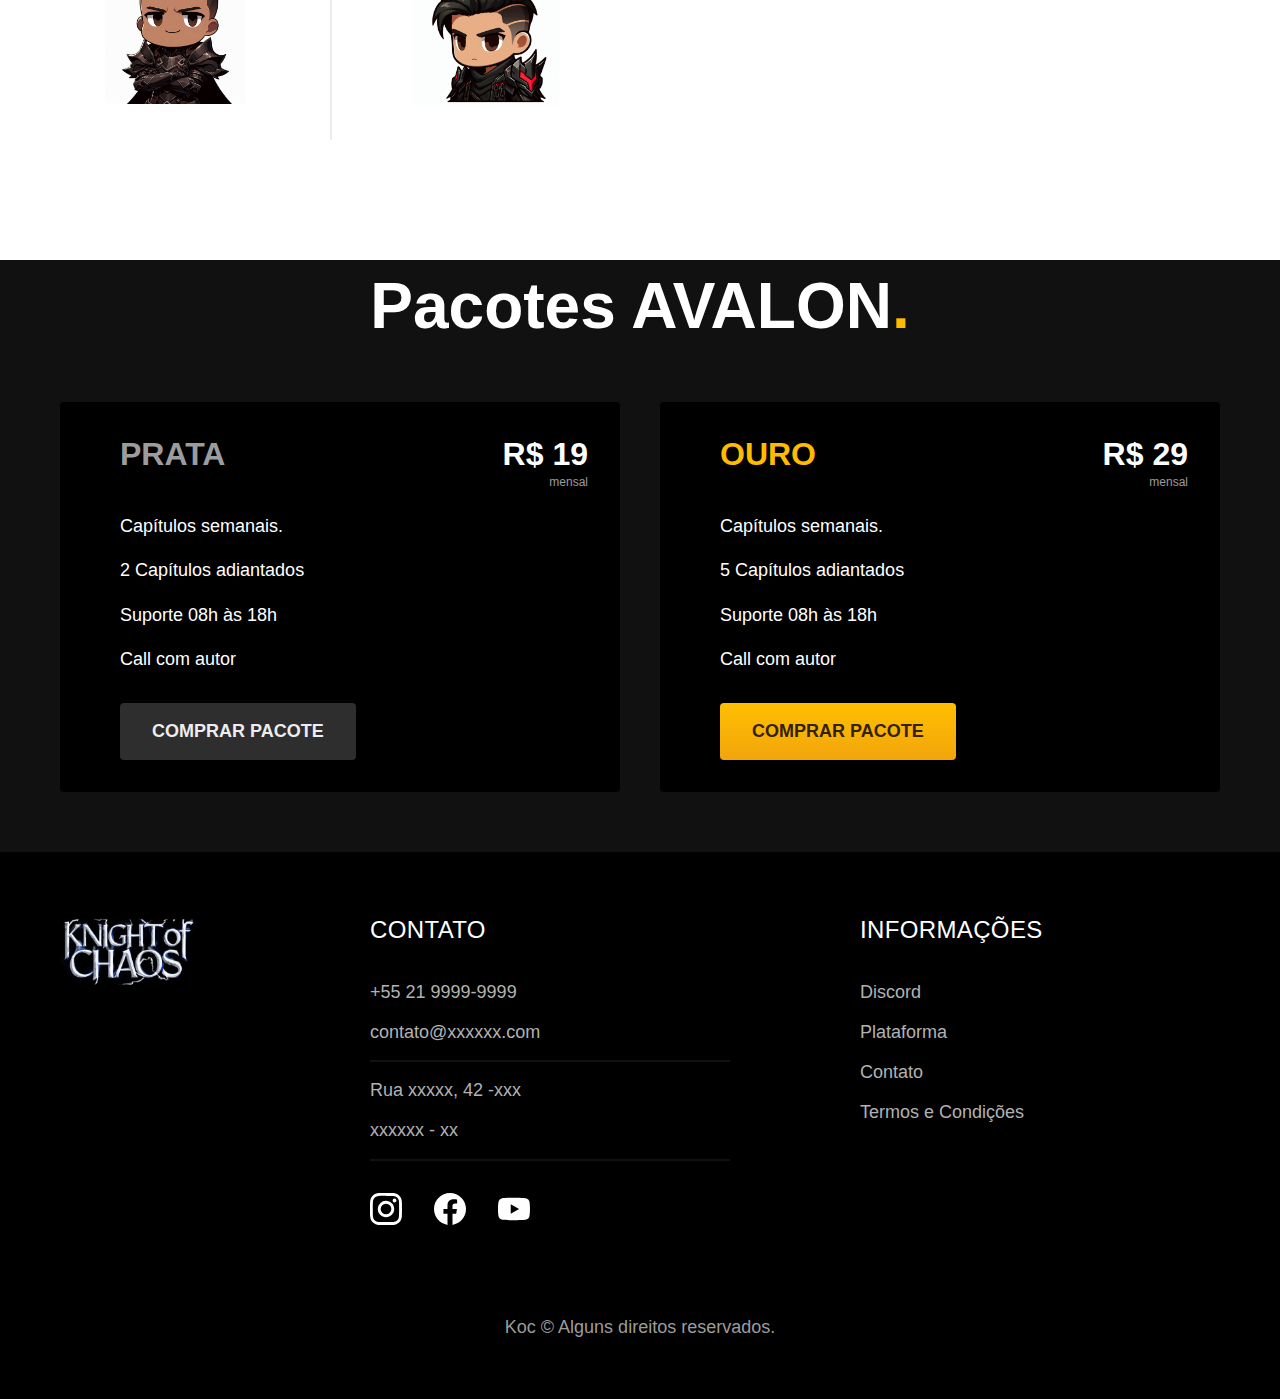
==== commit 06a89405: "." ====
--- a/Arruda-front/index.html
+++ b/Arruda-front/index.html
@@ -67,13 +67,6 @@
         <a href="./Gallia.html">
           <img src="img/gallia_2_1_pronto.png" alt="Bicicleta preta" width="920" height="1040">
           <h3 class="font-1-xl">Gallia</h3>
-          <span class="font-2-m cor-8">Idade:xxxx</span>
-        </a>
-      </li>
-      <li>
-        <a href="./Ilgner.html">
-          <img src="css/image copy.png" width="920" height="1040">
-          <h3 class="font-1-xl">Ilgner</h3>
           <span class="font-2-m cor-8">Idade:xxxx</span>
         </a>
       </li>
